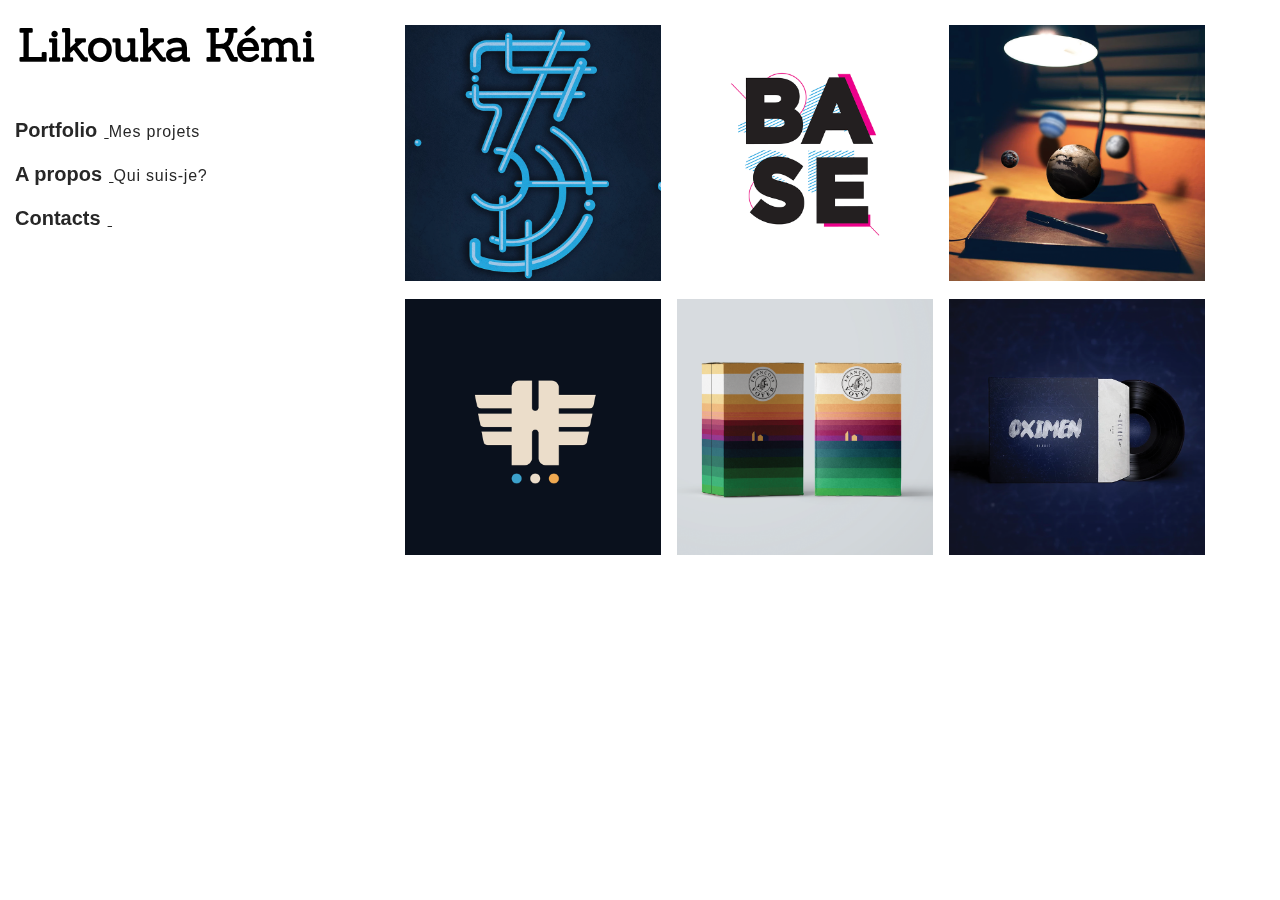
==== index.html @ d462bbbc "First commit" ====
<!DOCTYPE html>
<html>
  <head>
    <meta charset="utf-8">
    <title>Likouka Kémi</title>
  </head>
<link href="https://fonts.googleapis.com/css?family=Sanchez" rel="stylesheet">

  <link rel="stylesheet" href="styles/main.css">
  <link rel="stylesheet" href="styles/typo.css">
  <script type="text/javascript" src="titre.js"></script>

  <body>

<div class="titlemenu">
  <h1 class="link link--takiri" data-letters="Takiri"> Likouka Kémi <span>Graphic Designer</span> </h1>
</div>

<div class="titlemenu sub">

  <nav class="menu menu--adsila">
    <a class="menu__item" href="#">
      <span class="menu__item-name">Portfolio</span>
      <span class="menu__item-label">Mes projets</span>
    </a>
    <a class="menu__item" href="Bio.html">
      <span class="menu__item-name">A propos</span>
      <span class="menu__item-label">Qui suis-je?</span>
    </a>
    <a class="menu__item" href="#">
      <span class="menu__item-name">Contacts</span>
      <span class="menu__item-label"></span>
    </a>

  </nav>

</div>

    <div class="mywork">


    <ul>
      <li><img src="images/800x800-02.png" alt="Ceci est du contenu alternatif"></li>
      <li><a href="base.html"> <img src="images/logobase2.png" alt="Ceci est du contenu alternatif"></a></li>
      <li><a href="photoshop.html"> <img src="images/800x800-01.png" alt="Ceci est du contenu alternatif"></a></li>
      <li><a href="hesto.html"> <img src="images/800x800-09.png" alt="Ceci est du contenu alternatif"></a></li>
      <li><img src="images/800x800-04.png" alt="Ceci est du contenu alternatif"></li>
      <li><img src="images/800x800-06.png" alt="Ceci est du contenu alternatif"></li>

    </ul>
    </div>



  </body>
</html>
---- styles/main.css ----
.titlemenu {
  position: fixed;
}

.sub {
margin-top: 100px;
}

.link--takiri {
	padding: 0 10px 20px;
	-webkit-transition: color 0.5s;
	transition: color 0.5s;
}

.link--takiri:hover {
	color: #a4a6f9;
}

.link--takiri::before {
	content: '';
	position: absolute;
	height: 25px;
	width: 80%;
	top: 50%;
	margin-top: -18px;
	left: 10%;
	z-index: -1;
	background: #000;
	-webkit-transform: rotate3d(0,0,1,0deg) scale3d(0,1,1);
	transform: rotate3d(0,0,1,0deg) scale3d(0,1,1);
	-webkit-transition: -webkit-transform 0.5s;
	transition: transform 0.5s;
}

.link--takiri:hover::before {
	-webkit-transform: rotate3d(0,0,1,10deg) scale3d(1,1,1);
	transform: rotate3d(0,0,1,10deg) scale3d(1,1,1);
}

.link--takiri span {
	font-size: 40%;
	font-weight: 400;
	position: absolute;
  left: 10px;
	color: #000;
	bottom: 0;
	opacity: 0;
	-webkit-transform: translate3d(-10px,-10px,0);
	transform: translate3d(-10px,-10px,0);
	-webkit-transition: -webkit-transform 0.5s, opacity 0.5s;
	transition: transform 0.5s, opacity 0.5s;
}

.link--takiri:hover span {
	opacity: 1;
	-webkit-transform: translate3d(0,0,0);
	transform: translate3d(0,0,0);
}






.menu--adsila {
	font-size: 1em;
	font-family: 'Nunito', sans-serif;
}

.menu--adsila a {
	color: #272727;
}

.menu--adsila .menu__item {
	margin: 0 0 1em;
}

.menu--adsila .menu__item-name {
	padding: 0 0.35em;
	font-weight: bold;
	line-height: 1.4;
	transition: color 0.5s;
	transition-timing-function: cubic-bezier(0.2,1,0.3,1);
}

.menu--adsila .menu__item-name::before {
	content: '';
	position: absolute;
	z-index: -1;
	width: 100%;
	height: 50%;
	left: 0;
	bottom: 0;
	opacity: 0.3;
	transform: scale3d(0,1,1);
	transform-origin: 0% 50%;
	transition: transform 0.5s;
	transition-timing-function: cubic-bezier(0.2,1,0.3,1);
}

.menu--adsila .menu__item-label {
	font-size: 1em;
	letter-spacing: 0.05em;
	transform: translate3d(-0.5em,0,0);
	transition: transform 0.5s, color 0.5s;
	transition-timing-function: cubic-bezier(0.2,1,0.3,1);
}

.menu--adsila .menu__item-label::before {
	content: '';
	position: absolute;
	z-index: -1;
	width: 25%;
	height: 1px;
	left: 0.05em;
	top: 1.25em;
	opacity: 0.3;
	transform: scale3d(0,1,1);
	transform-origin: 100% 50%;
	transition: transform 0.5s;
	transition-timing-function: cubic-bezier(0.2,1,0.3,1);
}

.menu--adsila .menu__item:nth-child(odd) .menu__item-name::before,
.menu--adsila .menu__item:nth-child(odd) .menu__item-label::before {
	background: #fe628e;
}

.menu--adsila .menu__item:nth-child(even) .menu__item-name::before,
.menu--adsila .menu__item:nth-child(even) .menu__item-label::before  {
	background: #6265fe;
}

/* Hover */

.menu--adsila .menu__item:nth-child(odd):hover,
.menu--adsila .menu__item:nth-child(odd):focus {
	color: #fe628e;
}

.menu--adsila .menu__item:nth-child(even):hover,
.menu--adsila .menu__item:nth-child(even):focus {
	color: #6265fe;
}

.menu--adsila .menu__item:hover .menu__item-name::before,
.menu--adsila .menu__item:focus .menu__item-name::before,
.menu--adsila .menu__item:hover .menu__item-label::before,
.menu--adsila .menu__item:focus .menu__item-label::before {
	transform: scale3d(1,1,1);
}

.menu--adsila .menu__item:hover .menu__item-label,
.menu--adsila .menu__item:focus .menu__item-label {
	transform: translate3d(0,0,0);
}

.menu--adsila .menu__item:hover .menu__item-label::before,
.menu--adsila .menu__item:focus .menu__item-label::before {
	transition-timing-function: ease;
	transform-origin: 0% 50%;
}

.menu {
	position: relative;
	z-index: 10;
}

.menu__item {
	position: relative;
	display: block;
	outline: none;
	margin: 0 0 1.5em;
	line-height: 1;
}

.menu__item-name,
.menu__item-label {
	position: relative;
	display: inline-block;
}

.menu__item-name {
	font-size: 1.25em;
}

.menu__item-label {
	margin: 0 0 0 0.5em;
}

.mywork {
  padding-left: 290px;
}

.mywork ul {
  display: flex;
  flex-wrap: wrap;
  justify-content: center;
}

.mywork li {
border: #fff 0.5em solid;
display: flex;
flex-wrap: nowrap;
justify-content: center;
padding-top: 1px;
padding-bottom: 1px;
list-style: none;
}


.mywork img {
width: 16em;
height: 16em;
float: left;
-webkit-transition: all 0.5s ease;
-moz-transition: all 0.3s;
}

.mywork img:hover {
  -webkit-transition: scale(1);
  -moz-transform: scale(1.1);
    transform: scale(1.1);
  opacity: 0.7;
}


.container {
  position: relative;
  width: 50%;
}

.image {
  display: block;
  width: 100%;
  height: auto;
}

.overlay {
  position: absolute;
  top: 0;
  bottom: 0;
  left: 0;
  right: 0;
  height: 100%;
  width: 100%;
  opacity: 0;
  transition: .5s ease;
  background-color: #008CBA;
}

.container:hover .overlay {
  opacity: 1;
}

.text {
  color: white;
  font-size: 20px;
  position: absolute;
  top: 50%;
  left: 50%;
  transform: translate(-50%, -50%);
  -ms-transform: translate(-50%, -50%);
---- styles/typo.css ----
h1 {
  font-family: 'Sanchez', serif;
  font-size: 45px;
  margin-top: 0px;
  margin-bottom: 0px;
}

h2 {
  font-family: 'Nunito', sans-serif;
  font-size: 120%;
}

p {
  font-family: 'Assistant', sans-serif;
}
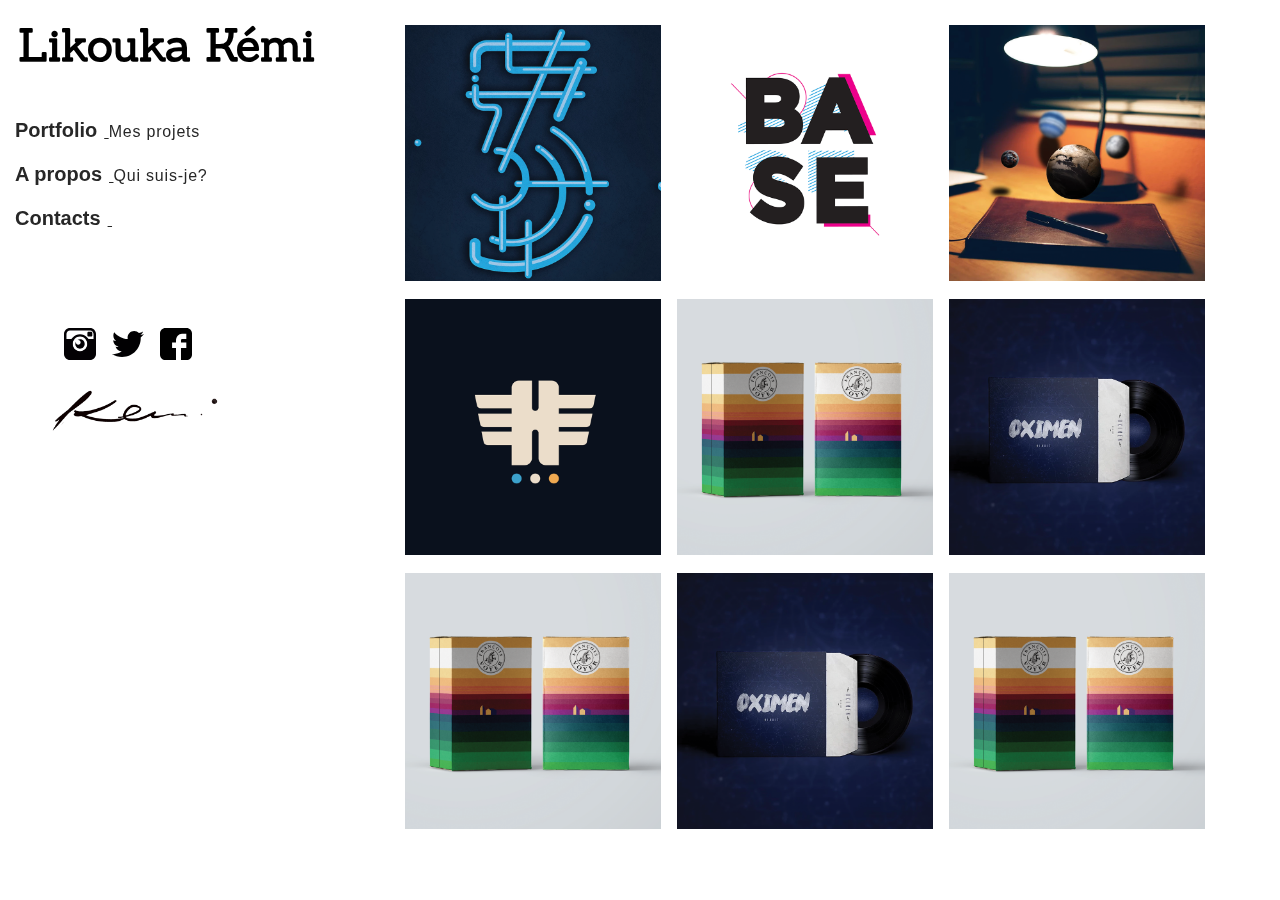
==== commit 3bd01010: "icon et signature" ====
--- a/index.html
+++ b/index.html
@@ -8,7 +8,7 @@
 
   <link rel="stylesheet" href="styles/main.css">
   <link rel="stylesheet" href="styles/typo.css">
-  <script type="text/javascript" src="titre.js"></script>
+
 
   <body>
 
@@ -34,7 +34,19 @@
 
   </nav>
 
+  <div class="socialnetwork">
+    <ul>
+  <li><a href="https://www.instagram.com/kemi_ndw/"> <img src="images/iconinsta.svg" alt="instagram"></a></li>
+  <li><a href="https://www.instagram.com/kemi_ndw/"> <img src="images/twitter.svg" alt="instagram"></a></li>
+  <li><a href="https://www.instagram.com/kemi_ndw/"> <img src="images/facebook.svg" alt="instagram"></a></li>
+  </ul>
+  </div>
+
+  <img src="images/signature.png" alt="signature" id="signature">
 </div>
+
+
+
 
     <div class="mywork">
 
@@ -46,11 +58,14 @@
       <li><a href="hesto.html"> <img src="images/800x800-09.png" alt="Ceci est du contenu alternatif"></a></li>
       <li><img src="images/800x800-04.png" alt="Ceci est du contenu alternatif"></li>
       <li><img src="images/800x800-06.png" alt="Ceci est du contenu alternatif"></li>
+      <li><img src="images/800x800-04.png" alt="Ceci est du contenu alternatif"></li>
+      <li><img src="images/800x800-06.png" alt="Ceci est du contenu alternatif"></li>
+      <li><img src="images/800x800-04.png" alt="Ceci est du contenu alternatif"></li>
+
 
     </ul>
     </div>
 
 
-
   </body>
 </html>
--- a/styles/main.css
+++ b/styles/main.css
@@ -123,7 +123,7 @@
 
 .menu--adsila .menu__item:nth-child(odd) .menu__item-name::before,
 .menu--adsila .menu__item:nth-child(odd) .menu__item-label::before {
-	background: #fe628e;
+	background: #7ee53d;
 }
 
 .menu--adsila .menu__item:nth-child(even) .menu__item-name::before,
@@ -135,7 +135,7 @@
 
 .menu--adsila .menu__item:nth-child(odd):hover,
 .menu--adsila .menu__item:nth-child(odd):focus {
-	color: #fe628e;
+	color: #7ee53d;
 }
 
 .menu--adsila .menu__item:nth-child(even):hover,
@@ -261,3 +261,45 @@
   left: 50%;
   transform: translate(-50%, -50%);
   -ms-transform: translate(-50%, -50%);
+}
+
+.socialnetwork img {
+  width: 2em;
+  height: 2em;
+  -webkit-transition: all 0.2s ease;
+  -moz-transition: all 0.2;
+  padding-left: 1em;
+}
+
+.socialnetwork img:hover {
+  -webkit-transition: scale(1);
+  -moz-transform: scale(1.1);
+    transform: scale(1.1);
+}
+
+.socialnetwork li{
+  display: flex;
+  flex-wrap: nowrap;
+  list-style: none;
+
+}
+
+.socialnetwork ul{
+    display: flex;
+    flex-wrap: wrap;
+      position: fixed;
+      margin-top: 5em;
+}
+
+
+@media (max-width: 480px) {
+  .titlemenu  {
+    position : relative;
+  }
+}
+
+#signature {
+  width: 15em;
+  height: 15em;
+  margin-top: 3em;
+}
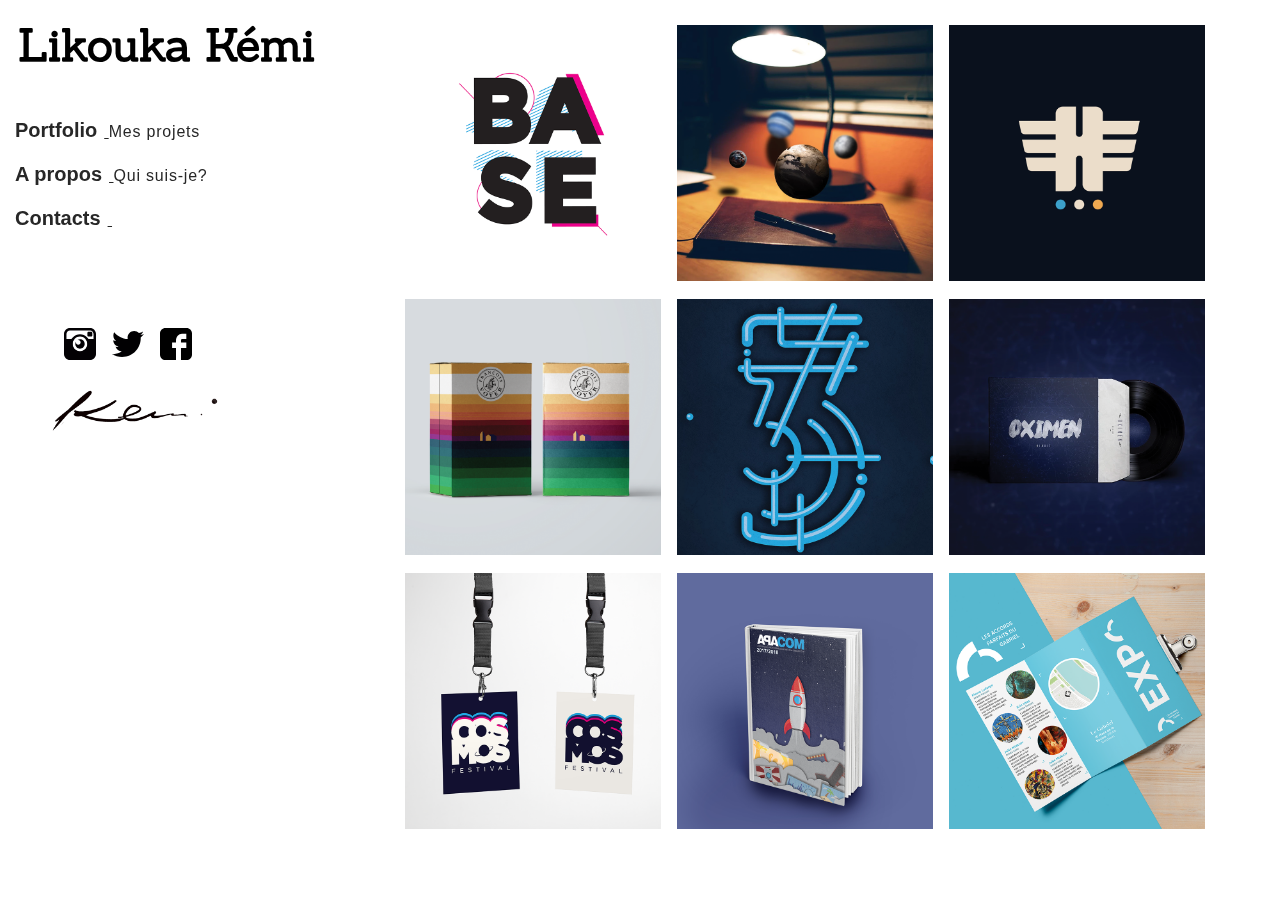
==== commit 8006bc66: "nouvelles pages" ====
--- a/index.html
+++ b/index.html
@@ -52,15 +52,15 @@
 
 
     <ul>
-      <li><img src="images/800x800-02.png" alt="Ceci est du contenu alternatif"></li>
       <li><a href="base.html"> <img src="images/logobase2.png" alt="Ceci est du contenu alternatif"></a></li>
       <li><a href="photoshop.html"> <img src="images/800x800-01.png" alt="Ceci est du contenu alternatif"></a></li>
       <li><a href="hesto.html"> <img src="images/800x800-09.png" alt="Ceci est du contenu alternatif"></a></li>
-      <li><img src="images/800x800-04.png" alt="Ceci est du contenu alternatif"></li>
+      <li><a href="voyer.html"> <img src="images/800x800-04.png" alt="Ceci est du contenu alternatif"></a></li>
+      <li><img src="images/800x800-02.png" alt="Ceci est du contenu alternatif"></li>
       <li><img src="images/800x800-06.png" alt="Ceci est du contenu alternatif"></li>
-      <li><img src="images/800x800-04.png" alt="Ceci est du contenu alternatif"></li>
-      <li><img src="images/800x800-06.png" alt="Ceci est du contenu alternatif"></li>
-      <li><img src="images/800x800-04.png" alt="Ceci est du contenu alternatif"></li>
+      <li><img src="images/cosmos.png" alt="Ceci est du contenu alternatif"></li>
+      <li><img src="images/apacom.png" alt="Ceci est du contenu alternatif"></li>
+      <li><img src="images/gab.png" alt="Ceci est du contenu alternatif"></li>
 
 
     </ul>
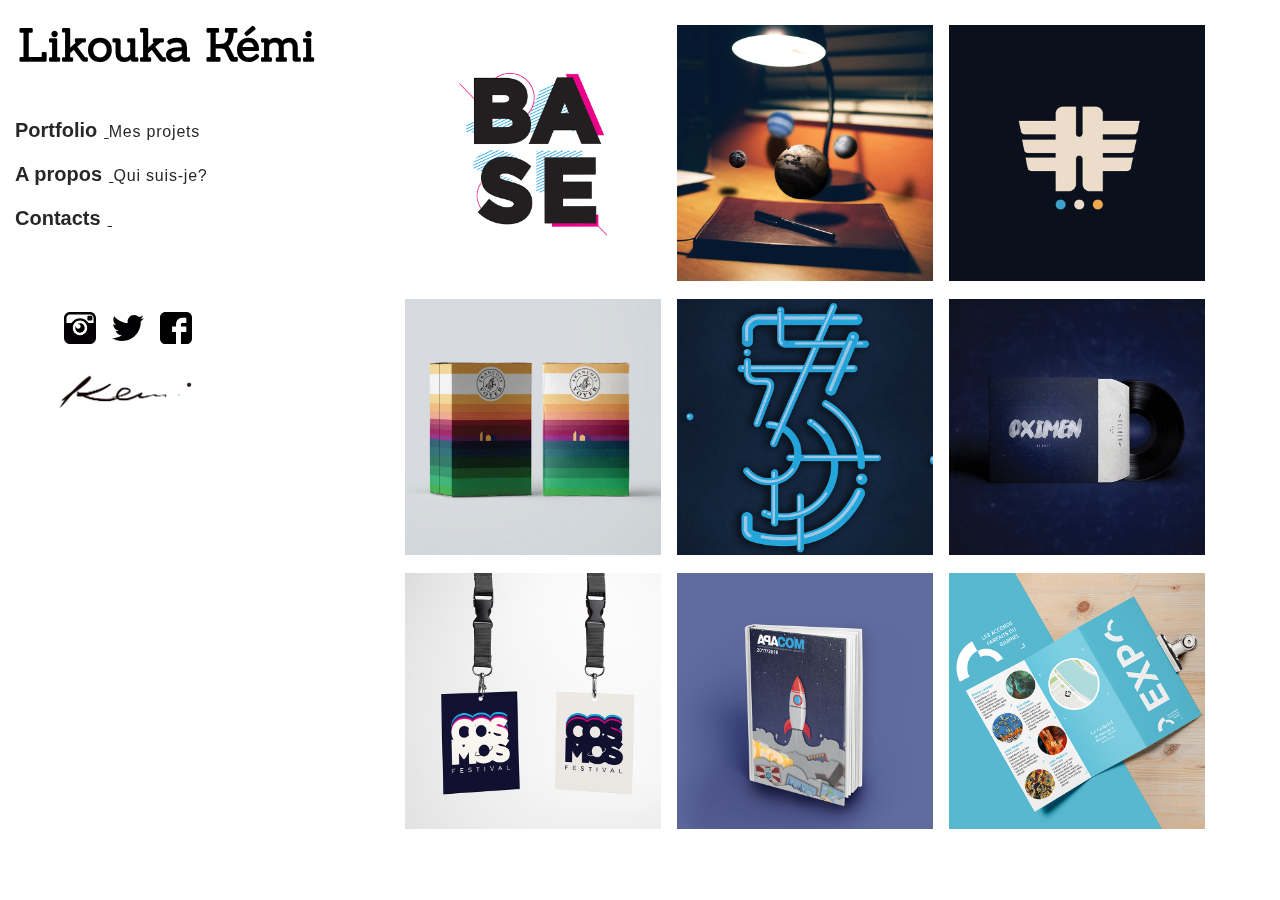
==== commit 228ce91f: "responsive" ====
--- a/index.html
+++ b/index.html
@@ -27,7 +27,7 @@
       <span class="menu__item-name">A propos</span>
       <span class="menu__item-label">Qui suis-je?</span>
     </a>
-    <a class="menu__item" href="#">
+    <a class="menu__item" href="contacts">
       <span class="menu__item-name">Contacts</span>
       <span class="menu__item-label"></span>
     </a>
--- a/styles/main.css
+++ b/styles/main.css
@@ -287,7 +287,7 @@
 .socialnetwork ul{
     display: flex;
     flex-wrap: wrap;
-      position: fixed;
+
       margin-top: 5em;
 }
 
@@ -296,10 +296,20 @@
   .titlemenu  {
     position : relative;
   }
+  .sub  {
+    margin-top: 10px;
+  }
+  .socialnetwork  {
+    position : relative;
+    margin-top: none;
+  }
+  .mywork {
+    padding-left: 0px;
+  }
 }
 
 #signature {
-  width: 15em;
-  height: 15em;
-  margin-top: 3em;
-}
+width: 12em;
+margin-left: 1em;
+
+}
